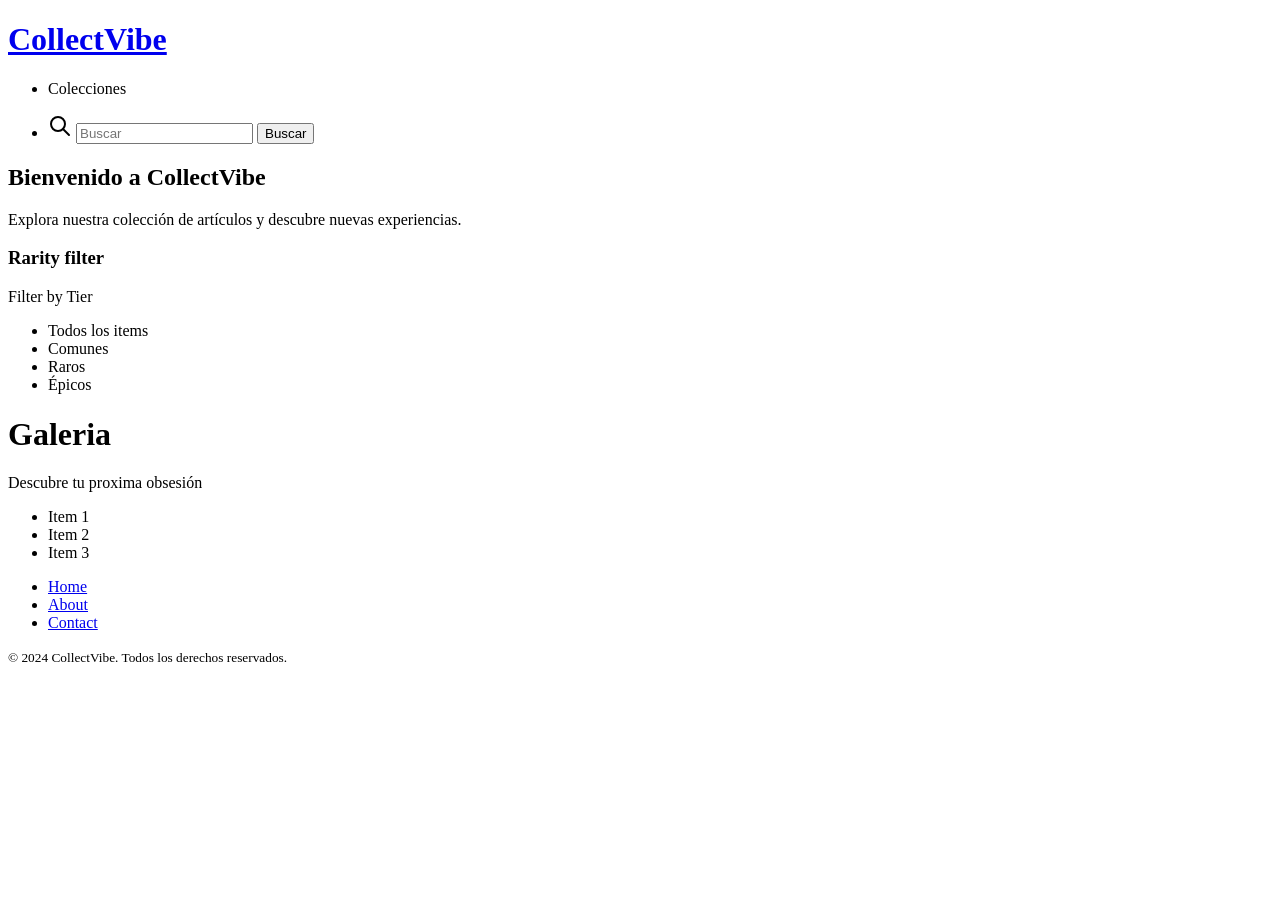
==== index.html @ fe27f1c3 "Creación html" ====
<!DOCTYPE html>
<html lang="es">
    <head>
        <meta charset="UTF-8" />
        <meta http-equiv="X-UA-Compatible" content="IE=edge" />
        <meta name="viewport" content="width=device-width, initial-scale=1.0" />
        <title>CollectVibe</title>

        <link rel="stylesheet" href="style.css" />
    </head>
    <body>
        <h1><a href="index.html">CollectVibe</a></h1>
        <nav>
            <ul>
                <li><p>Colecciones</p></li>
                <li>
                    <label for="search-input" aria-label="Buscar elementos">
                        <svg xmlns="http://www.w3.org/2000/svg" width="24" height="24" viewBox="0 0 24 24" fill="none" stroke="currentColor" stroke-width="2" stroke-linecap="round" stroke-linejoin="round" class="icon icon-tabler icons-tabler-outline icon-tabler-search"><path stroke="none" d="M0 0h24v24H0z" fill="none" /><path d="M3 10a7 7 0 1 0 14 0a7 7 0 1 0 -14 0" /><path d="M21 21l-6 -6" /></svg>
                    </label>
                    <input id="search-input" type="text" placeholder="Buscar" aria-label="Buscar" />
                    <button type="submit">Buscar</button>
                </li>
            </ul>
        </nav> 
        <div>
            <h2>Bienvenido a CollectVibe</h2>
            <p>Explora nuestra colección de artículos y descubre nuevas experiencias.</p>
        </div>
        <main>
            <section>
                <h3>Rarity filter</h3>
                <p>Filter by Tier</p>
                <ul>
                    <li>Todos los items</li>
                    <li>Comunes</li>
                    <li>Raros</li>
                    <li>Épicos</li>
                </ul>
            </section>
            <div>
                <h1>Galeria</h1>
                <p>Descubre tu proxima obsesión</p>
                <ul>
                    <li>Item 1</li>
                    <li>Item 2</li>
                    <li>Item 3</li>
                </ul>
            </div>
        </main>
        <footer>
            <nav>
                <ul>
                    <li><a href="index.html">Home</a></li>
                    <li><a href="about.html">About</a></li>
                    <li><a href="contact.html">Contact</a></li>
                </ul>
            </nav>
            <small>&copy; 2024 CollectVibe. Todos los derechos reservados.</small>
        </footer>
    </body>
</html>
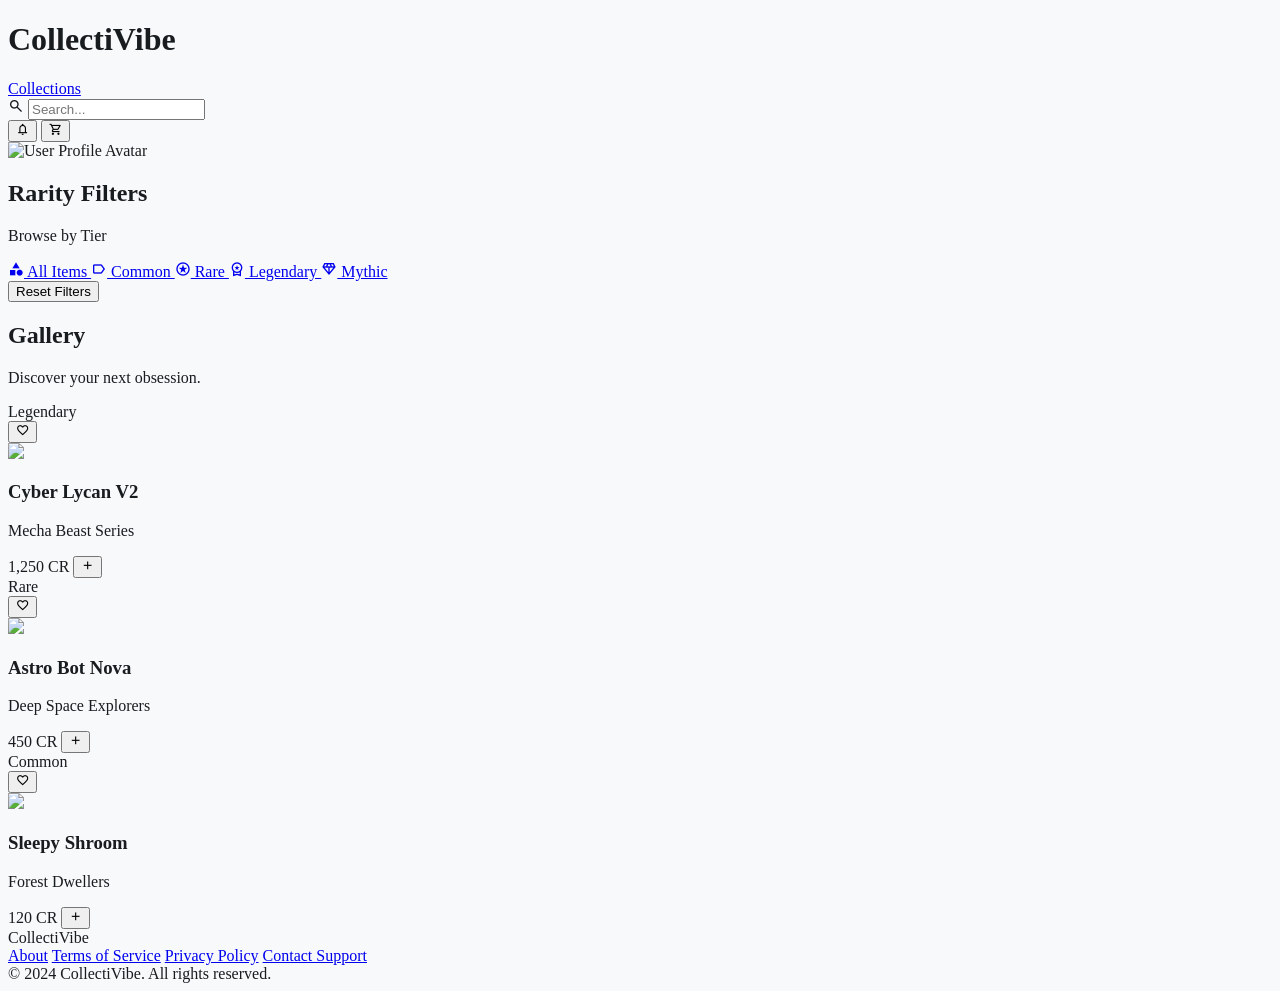
==== commit 3b1d9b91: "Añadir estilos css y tailwind" ====
--- a/index.html
+++ b/index.html
@@ -1,61 +1,321 @@
-<!DOCTYPE html>
-<html lang="es">
-    <head>
-        <meta charset="UTF-8" />
-        <meta http-equiv="X-UA-Compatible" content="IE=edge" />
-        <meta name="viewport" content="width=device-width, initial-scale=1.0" />
-        <title>CollectVibe</title>
+<!DOCTYPE html><html class="light" lang="en" style=""><head>
+<meta charset="utf-8">
+<meta content="width=device-width, initial-scale=1.0" name="viewport">
+<title>CollectiVibe - Gallery</title>
+<script src="https://cdn.tailwindcss.com?plugins=forms,container-queries"></script>
+<link href="https://fonts.googleapis.com/css2?family=Plus+Jakarta+Sans:wght@600;700;800&amp;family=Work+Sans:wght@400;500;600&amp;display=swap" rel="stylesheet">
+<link href="https://fonts.googleapis.com/css2?family=Material+Symbols+Outlined:wght,FILL@100..700,0..1&amp;display=swap" rel="stylesheet">
+<link href="style.css" rel="stylesheet">
+<script id="tailwind-config">
+        tailwind.config = {
+          darkMode: "class",
+          theme: {
+            extend: {
+              "colors": {
+                      "on-primary": "#ffffff",
+                      "on-secondary-container": "#fffbff",
+                      "outline": "#737686",
+                      "tertiary-fixed-dim": "#d0bcff",
+                      "background": "#f7f9fb",
+                      "surface-container-high": "#e6e8ea",
+                      "primary-fixed": "#dbe1ff",
+                      "on-primary-container": "#eeefff",
+                      "inverse-on-surface": "#eff1f3",
+                      "on-tertiary-container": "#f6edff",
+                      "surface-container-highest": "#e0e3e5",
+                      "surface-variant": "#e0e3e5",
+                      "tertiary-fixed": "#e9ddff",
+                      "on-surface-variant": "#434655",
+                      "on-tertiary": "#ffffff",
+                      "on-error": "#ffffff",
+                      "surface-container-lowest": "#ffffff",
+                      "surface": "#f7f9fb",
+                      "secondary": "#b90538",
+                      "on-secondary-fixed": "#40000d",
+                      "tertiary": "#632ecd",
+                      "on-tertiary-fixed-variant": "#5516be",
+                      "outline-variant": "#c3c6d7",
+                      "on-secondary-fixed-variant": "#92002a",
+                      "on-primary-fixed-variant": "#003ea8",
+                      "on-secondary": "#ffffff",
+                      "on-error-container": "#93000a",
+                      "secondary-fixed-dim": "#ffb2b7",
+                      "on-tertiary-fixed": "#23005c",
+                      "inverse-surface": "#2d3133",
+                      "error-container": "#ffdad6",
+                      "secondary-fixed": "#ffdadb",
+                      "on-primary-fixed": "#00174b",
+                      "inverse-primary": "#b4c5ff",
+                      "primary-container": "#2563eb",
+                      "surface-tint": "#0053db",
+                      "surface-bright": "#f7f9fb",
+                      "error": "#ba1a1a",
+                      "secondary-container": "#dc2c4f",
+                      "surface-container": "#eceef0",
+                      "primary-fixed-dim": "#b4c5ff",
+                      "on-background": "#191c1e",
+                      "primary": "#004ac6",
+                      "on-surface": "#191c1e",
+                      "surface-dim": "#d8dadc",
+                      "tertiary-container": "#7d4ce7",
+                      "surface-container-low": "#f2f4f6"
+              },
+              "borderRadius": {
+                      "DEFAULT": "0.25rem",
+                      "lg": "0.5rem",
+                      "xl": "0.75rem",
+                      "full": "9999px"
+              },
+              "spacing": {
+                      "md": "24px",
+                      "sm": "12px",
+                      "margin-desktop": "48px",
+                      "gutter": "20px",
+                      "base": "8px",
+                      "margin-mobile": "16px",
+                      "xs": "4px",
+                      "xl": "64px",
+                      "lg": "40px"
+              },
+              "fontFamily": {
+                      "label-sm": [
+                              "Work Sans"
+                      ],
+                      "headline-lg-mobile": [
+                              "Plus Jakarta Sans"
+                      ],
+                      "body-md": [
+                              "Work Sans"
+                      ],
+                      "headline-md": [
+                              "Plus Jakarta Sans"
+                      ],
+                      "display-lg": [
+                              "Plus Jakarta Sans"
+                      ],
+                      "label-bold": [
+                              "Work Sans"
+                      ],
+                      "body-lg": [
+                              "Work Sans"
+                      ],
+                      "headline-lg": [
+                              "Plus Jakarta Sans"
+                      ]
+              },
+              "fontSize": {
+                      "label-sm": [
+                              "12px",
+                              {
+                                      "lineHeight": "16px",
+                                      "fontWeight": "500"
+                              }
+                      ],
+                      "headline-lg-mobile": [
+                              "24px",
+                              {
+                                      "lineHeight": "32px",
+                                      "fontWeight": "700"
+                              }
+                      ],
+                      "body-md": [
+                              "16px",
+                              {
+                                      "lineHeight": "24px",
+                                      "fontWeight": "400"
+                              }
+                      ],
+                      "headline-md": [
+                              "20px",
+                              {
+                                      "lineHeight": "28px",
+                                      "fontWeight": "600"
+                              }
+                      ],
+                      "display-lg": [
+                              "48px",
+                              {
+                                      "lineHeight": "56px",
+                                      "letterSpacing": "-0.02em",
+                                      "fontWeight": "800"
+                              }
+                      ],
+                      "label-bold": [
+                              "14px",
+                              {
+                                      "lineHeight": "20px",
+                                      "letterSpacing": "0.05em",
+                                      "fontWeight": "600"
+                              }
+                      ],
+                      "body-lg": [
+                              "18px",
+                              {
+                                      "lineHeight": "28px",
+                                      "fontWeight": "400"
+                              }
+                      ],
+                      "headline-lg": [
+                              "32px",
+                              {
+                                      "lineHeight": "40px",
+                                      "letterSpacing": "-0.01em",
+                                      "fontWeight": "700"
+                              }
+                      ]
+              }
+      },
+          },
+        }
+      </script>
+</head>
+<body class="bg-background text-on-surface font-body-md min-h-screen flex flex-col">
+<!-- TopNavBar -->
+<header class="bg-surface dark:bg-inverse-surface w-full h-16 shadow-sm flex justify-between items-center px-margin-desktop border-b border-outline-variant/30 z-50 sticky top-0">
+<div class="flex items-center gap-xl">
+<h1 class="font-display-lg text-headline-lg-mobile md:text-display-lg font-extrabold text-primary dark:text-primary-fixed-dim">CollectiVibe</h1>
+<nav class="hidden md:flex gap-md items-center h-full pt-1">
+<a class="text-primary dark:text-primary-fixed-dim border-b-2 border-primary font-bold pb-1 font-body-md text-body-md" href="#">Collections</a>
 
-        <link rel="stylesheet" href="style.css" />
-    </head>
-    <body>
-        <h1><a href="index.html">CollectVibe</a></h1>
-        <nav>
-            <ul>
-                <li><p>Colecciones</p></li>
-                <li>
-                    <label for="search-input" aria-label="Buscar elementos">
-                        <svg xmlns="http://www.w3.org/2000/svg" width="24" height="24" viewBox="0 0 24 24" fill="none" stroke="currentColor" stroke-width="2" stroke-linecap="round" stroke-linejoin="round" class="icon icon-tabler icons-tabler-outline icon-tabler-search"><path stroke="none" d="M0 0h24v24H0z" fill="none" /><path d="M3 10a7 7 0 1 0 14 0a7 7 0 1 0 -14 0" /><path d="M21 21l-6 -6" /></svg>
-                    </label>
-                    <input id="search-input" type="text" placeholder="Buscar" aria-label="Buscar" />
-                    <button type="submit">Buscar</button>
-                </li>
-            </ul>
-        </nav> 
-        <div>
-            <h2>Bienvenido a CollectVibe</h2>
-            <p>Explora nuestra colección de artículos y descubre nuevas experiencias.</p>
-        </div>
-        <main>
-            <section>
-                <h3>Rarity filter</h3>
-                <p>Filter by Tier</p>
-                <ul>
-                    <li>Todos los items</li>
-                    <li>Comunes</li>
-                    <li>Raros</li>
-                    <li>Épicos</li>
-                </ul>
-            </section>
-            <div>
-                <h1>Galeria</h1>
-                <p>Descubre tu proxima obsesión</p>
-                <ul>
-                    <li>Item 1</li>
-                    <li>Item 2</li>
-                    <li>Item 3</li>
-                </ul>
-            </div>
-        </main>
-        <footer>
-            <nav>
-                <ul>
-                    <li><a href="index.html">Home</a></li>
-                    <li><a href="about.html">About</a></li>
-                    <li><a href="contact.html">Contact</a></li>
-                </ul>
-            </nav>
-            <small>&copy; 2024 CollectVibe. Todos los derechos reservados.</small>
-        </footer>
-    </body>
-</html>+</nav>
+</div>
+<div class="flex items-center gap-md">
+<div class="relative hidden md:block">
+<span class="material-symbols-outlined absolute left-3 top-1/2 -translate-y-1/2 text-outline">search</span>
+<input class="pl-10 pr-4 py-2 border border-outline-variant rounded-full bg-surface-container-lowest focus:border-primary focus:ring-1 focus:ring-primary focus:outline-none transition-all" placeholder="Search..." type="text">
+</div>
+<button class="text-on-surface-variant hover:text-primary transition-colors duration-200 Active: scale-95 transition-transform"><span class="material-symbols-outlined" data-icon="notifications">notifications</span></button>
+<button class="text-on-surface-variant hover:text-primary transition-colors duration-200 Active: scale-95 transition-transform"><span class="material-symbols-outlined" data-icon="shopping_cart">shopping_cart</span></button>
+<div class="w-8 h-8 rounded-full overflow-hidden border border-outline-variant">
+<img alt="User Profile Avatar" class="w-full h-full object-cover" data-alt="A small circular avatar placeholder image showing a stylized character portrait with bright electric blue highlights against a dark grey background." src="https://lh3.googleusercontent.com/aida-public/[base64]">
+</div>
+</div>
+</header>
+<div class="flex flex-1">
+<!-- SideNavBar -->
+<aside class="bg-surface-container-low dark:bg-surface-container-highest w-64 h-[calc(100vh-64px)] sticky top-16 hidden md:flex flex-col gap-base p-md border-r border-outline-variant/20 overflow-y-auto">
+<div class="mb-md">
+<h2 class="font-headline-md text-headline-md text-primary">Rarity Filters</h2>
+<p class="font-label-sm text-label-sm text-on-surface-variant mt-1">Browse by Tier</p>
+</div>
+<nav class="flex flex-col gap-2 flex-1">
+<a class="flex items-center gap-3 p-2 text-primary dark:text-primary-fixed-dim font-bold bg-primary-fixed/20 rounded-lg Active: scale-[0.98] transition-all font-label-bold text-label-bold" href="#">
+<span class="material-symbols-outlined filled-icon text-lg">category</span>
+                    All Items
+                </a>
+<a class="flex items-center gap-3 p-2 text-on-surface-variant dark:text-outline-variant hover:bg-surface-container-high dark:hover:bg-surface-variant rounded-lg transition-all font-label-bold text-label-bold" href="#">
+<span class="material-symbols-outlined text-lg">label</span>
+                    Common
+                </a>
+<a class="flex items-center gap-3 p-2 text-on-surface-variant dark:text-outline-variant hover:bg-surface-container-high dark:hover:bg-surface-variant rounded-lg transition-all font-label-bold text-label-bold" href="#">
+<span class="material-symbols-outlined text-lg">stars</span>
+                    Rare
+                </a>
+<a class="flex items-center gap-3 p-2 text-on-surface-variant dark:text-outline-variant hover:bg-surface-container-high dark:hover:bg-surface-variant rounded-lg transition-all font-label-bold text-label-bold" href="#">
+<span class="material-symbols-outlined text-lg">workspace_premium</span>
+                    Legendary
+                </a>
+<a class="flex items-center gap-3 p-2 text-on-surface-variant dark:text-outline-variant hover:bg-surface-container-high dark:hover:bg-surface-variant rounded-lg transition-all font-label-bold text-label-bold" href="#">
+<span class="material-symbols-outlined text-lg">diamond</span>
+                    Mythic
+                </a>
+</nav>
+<button class="mt-auto w-full py-2 border border-primary text-primary rounded-lg font-label-bold text-label-bold hover:bg-primary/5 transition-colors">Reset Filters</button>
+</aside>
+<!-- Main Content Canvas -->
+<main class="flex-1 p-margin-mobile md:p-margin-desktop bg-surface">
+<div class="mb-lg flex justify-between items-end">
+<div>
+<h2 class="font-display-lg text-headline-lg-mobile md:text-headline-lg font-bold text-on-surface">Gallery</h2>
+<p class="font-body-md text-body-md text-on-surface-variant mt-2">Discover your next obsession.</p>
+</div>
+</div>
+<!-- Bento Grid Gallery -->
+<div class="grid grid-cols-1 sm:grid-cols-2 lg:grid-cols-3 gap-gutter">
+<!-- Card 1 (Legendary) -->
+<div class="bg-surface-container-lowest border border-surface-container-high rounded-xl overflow-hidden shadow-[0_4px_12px_rgba(15,23,42,0.05)] hover:shadow-[0_12px_24px_rgba(15,23,42,0.1)] hover:border-primary/50 transition-all duration-300 group relative flex flex-col">
+<div class="absolute top-4 left-4 z-10 bg-secondary px-3 py-1 rounded-full shadow-sm">
+<span class="font-label-bold text-label-sm text-on-secondary uppercase tracking-wider">Legendary</span>
+</div>
+<div class="absolute top-4 right-4 z-10 flex gap-2">
+<button class="w-8 h-8 rounded-full bg-surface/80 backdrop-blur-sm flex items-center justify-center text-outline hover:text-secondary transition-colors" onclick="this.querySelector('span').classList.toggle('filled-icon'); this.classList.toggle('text-secondary')">
+<span class="material-symbols-outlined text-[20px]">favorite</span>
+</button>
+</div>
+<div class="h-64 bg-gradient-to-br from-surface-container to-surface-container-lowest p-6 flex items-center justify-center relative overflow-hidden group-hover:bg-secondary/5 transition-colors duration-500">
+<img class="w-full h-full object-contain group-hover:scale-105 transition-transform duration-500" data-alt="A highly detailed 3D render of a futuristic mechanical wolf action figure. It features gleaming silver armor with glowing red accents along its spine. The lighting is cinematic, showcasing a premium, high-energy modern aesthetic." src="https://lh3.googleusercontent.com/aida-public/[base64]">
+</div>
+<div class="p-4 flex flex-col flex-1 border-t border-surface-container">
+<h3 class="font-headline-md text-headline-md font-semibold text-on-surface mb-1">Cyber Lycan V2</h3>
+<p class="font-body-md text-sm text-on-surface-variant mb-4">Mecha Beast Series</p>
+<div class="mt-auto flex justify-between items-center">
+<span class="font-label-bold text-lg text-on-surface font-bold">1,250 CR</span>
+<button class="w-10 h-10 rounded-full bg-primary hover:bg-surface-tint text-on-primary flex items-center justify-center shadow-md hover:scale-95 transition-all">
+<span class="material-symbols-outlined">add</span>
+</button>
+</div>
+</div>
+</div>
+<!-- Card 2 (Rare) -->
+<div class="bg-surface-container-lowest border border-surface-container-high rounded-xl overflow-hidden shadow-[0_4px_12px_rgba(15,23,42,0.05)] hover:shadow-[0_12px_24px_rgba(15,23,42,0.1)] hover:border-primary/50 transition-all duration-300 group relative flex flex-col">
+<div class="absolute top-4 left-4 z-10 bg-primary px-3 py-1 rounded-full shadow-sm">
+<span class="font-label-bold text-label-sm text-on-primary uppercase tracking-wider">Rare</span>
+</div>
+<div class="absolute top-4 right-4 z-10 flex gap-2">
+<button class="w-8 h-8 rounded-full bg-surface/80 backdrop-blur-sm flex items-center justify-center text-outline hover:text-secondary transition-colors" onclick="this.querySelector('span').classList.toggle('filled-icon'); this.classList.toggle('text-secondary')">
+<span class="material-symbols-outlined text-[20px]">favorite</span>
+</button>
+</div>
+<div class="h-64 bg-gradient-to-br from-surface-container to-surface-container-lowest p-6 flex items-center justify-center relative overflow-hidden group-hover:bg-primary/5 transition-colors duration-500">
+<img class="w-full h-full object-contain group-hover:scale-105 transition-transform duration-500" data-alt="A stylized miniature robot toy resembling an astronaut. It has a glossy white spacesuit with electric blue visors and decals. The background is a soft gray studio setup, highlighting its vibrant modern gallery vibe." src="https://lh3.googleusercontent.com/aida-public/[base64]">
+</div>
+<div class="p-4 flex flex-col flex-1 border-t border-surface-container">
+<h3 class="font-headline-md text-headline-md font-semibold text-on-surface mb-1">Astro Bot Nova</h3>
+<p class="font-body-md text-sm text-on-surface-variant mb-4">Deep Space Explorers</p>
+<div class="mt-auto flex justify-between items-center">
+<span class="font-label-bold text-lg text-on-surface font-bold">450 CR</span>
+<button class="w-10 h-10 rounded-full bg-primary hover:bg-surface-tint text-on-primary flex items-center justify-center shadow-md hover:scale-95 transition-all">
+<span class="material-symbols-outlined">add</span>
+</button>
+</div>
+</div>
+</div>
+<!-- Card 3 (Common) -->
+<div class="bg-surface-container-lowest border border-surface-container-high rounded-xl overflow-hidden shadow-[0_4px_12px_rgba(15,23,42,0.05)] hover:shadow-[0_12px_24px_rgba(15,23,42,0.1)] hover:border-primary/50 transition-all duration-300 group relative flex flex-col">
+<div class="absolute top-4 left-4 z-10 bg-outline px-3 py-1 rounded-full shadow-sm">
+<span class="font-label-bold text-label-sm text-white uppercase tracking-wider">Common</span>
+</div>
+<div class="absolute top-4 right-4 z-10 flex gap-2">
+<button class="w-8 h-8 rounded-full bg-surface/80 backdrop-blur-sm flex items-center justify-center text-outline hover:text-secondary transition-colors" onclick="this.querySelector('span').classList.toggle('filled-icon'); this.classList.toggle('text-secondary')">
+<span class="material-symbols-outlined text-[20px]">favorite</span>
+</button>
+</div>
+<div class="h-64 bg-gradient-to-br from-surface-container to-surface-container-lowest p-6 flex items-center justify-center relative overflow-hidden transition-colors duration-500">
+<img class="w-full h-full object-contain group-hover:scale-105 transition-transform duration-500" data-alt="A small, cute vinyl figure of a mushroom creature with sleepy eyes. It features earthy tones like beige and soft brown, contrasting with the high-energy electric blue interface accents typical of the site." src="https://lh3.googleusercontent.com/aida-public/[base64]">
+</div>
+<div class="p-4 flex flex-col flex-1 border-t border-surface-container">
+<h3 class="font-headline-md text-headline-md font-semibold text-on-surface mb-1">Sleepy Shroom</h3>
+<p class="font-body-md text-sm text-on-surface-variant mb-4">Forest Dwellers</p>
+<div class="mt-auto flex justify-between items-center">
+<span class="font-label-bold text-lg text-on-surface font-bold">120 CR</span>
+<button class="w-10 h-10 rounded-full bg-primary hover:bg-surface-tint text-on-primary flex items-center justify-center shadow-md hover:scale-95 transition-all">
+<span class="material-symbols-outlined">add</span>
+</button>
+</div>
+</div>
+</div>
+</div>
+</main>
+</div>
+<!-- Footer -->
+<footer class="bg-surface-container-highest dark:bg-inverse-surface w-full py-lg px-margin-desktop border-t border-outline-variant/20 flex flex-col md:flex-row justify-between items-center gap-md mt-auto">
+<div class="font-headline-md text-headline-md font-bold text-on-surface dark:text-on-surface-variant">CollectiVibe</div>
+<nav class="flex flex-wrap gap-md justify-center">
+<a class="text-on-surface-variant dark:text-outline-variant font-label-sm text-label-sm hover:text-primary dark:hover:text-primary-fixed-dim underline transition-all" href="#">About</a>
+<a class="text-on-surface-variant dark:text-outline-variant font-label-sm text-label-sm hover:text-primary dark:hover:text-primary-fixed-dim underline transition-all" href="#">Terms of Service</a>
+<a class="text-on-surface-variant dark:text-outline-variant font-label-sm text-label-sm hover:text-primary dark:hover:text-primary-fixed-dim underline transition-all" href="#">Privacy Policy</a>
+<a class="text-on-surface-variant dark:text-outline-variant font-label-sm text-label-sm hover:text-primary dark:hover:text-primary-fixed-dim underline transition-all" href="#">Contact Support</a>
+</nav>
+<div class="font-label-sm text-label-sm text-on-surface-variant dark:text-outline-variant">© 2024 CollectiVibe. All rights reserved.</div>
+</footer>
+</body></html>
--- a/style.css
+++ b/style.css
@@ -0,0 +1,75 @@
+:root {
+  --bg-page: #f7f9fb;
+  --bg-surface: #f7f9fb;
+  --surface-low: #f2f4f6;
+  --surface-card: #ffffff;
+  --surface-muted: #eceef0;
+  --text-primary: #191c1e;
+  --text-secondary: #434655;
+  --border-soft: rgba(115, 118, 134, 0.3);
+  --primary: #004ac6;
+  --primary-soft: rgba(0, 74, 198, 0.08);
+  --secondary: #b90538;
+  --shadow-soft: 0 4px 12px rgba(15, 23, 42, 0.05);
+  --shadow-hover: 0 12px 24px rgba(15, 23, 42, 0.1);
+  color-scheme: light;
+}
+
+/* Base reset and consistency */
+* {
+  box-sizing: border-box;
+}
+
+html {
+  scroll-behavior: smooth;
+}
+
+body {
+  background: var(--bg-page);
+  color: var(--text-primary);
+  -webkit-font-smoothing: antialiased;
+  -moz-osx-font-smoothing: grayscale;
+  text-rendering: optimizeLegibility;
+}
+
+button,
+a,
+input {
+  -webkit-tap-highlight-color: transparent;
+}
+
+/* Icon styling */
+.material-symbols-outlined {
+  font-variation-settings:
+    "FILL" 0,
+    "wght" 400,
+    "GRAD" 0,
+    "opsz" 24;
+  font-size: inherit;
+  line-height: 1;
+}
+
+.filled-icon {
+  font-variation-settings: "FILL" 1, "wght" 400, "GRAD" 0, "opsz" 24;
+}
+
+/* Reusable UI polish */
+.card-shell {
+  box-shadow: var(--shadow-soft);
+}
+
+.card-shell:hover {
+  box-shadow: var(--shadow-hover);
+}
+
+.action-button {
+  transition: all 0.2s ease;
+}
+
+.action-button:hover {
+  transform: translateY(-1px);
+}
+
+.soft-divider {
+  border-color: var(--border-soft);
+}
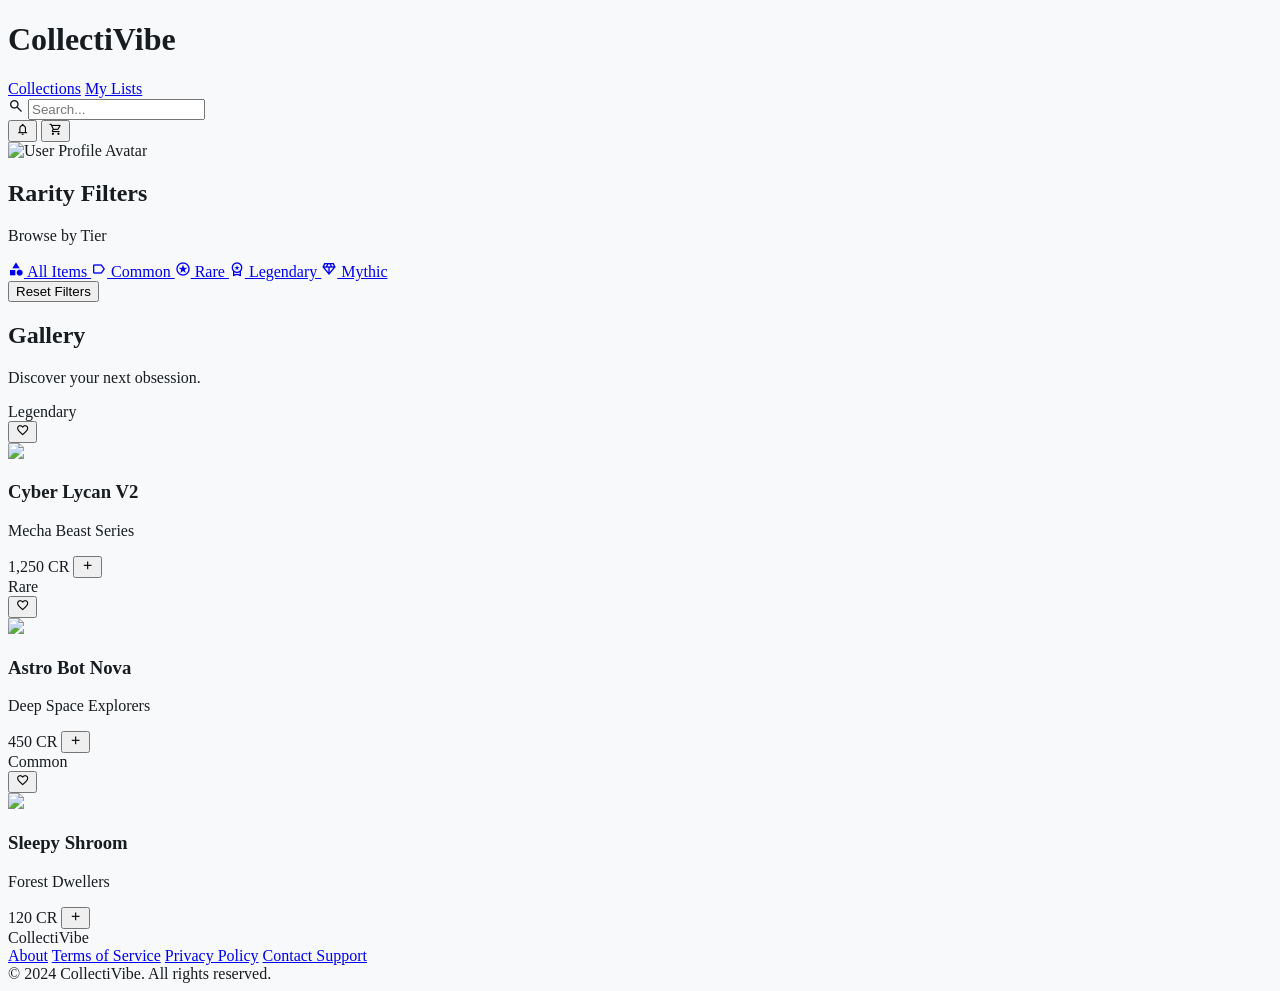
==== commit 091559e2: "Creación pagina myLists" ====
--- a/index.html
+++ b/index.html
@@ -175,7 +175,8 @@
 <div class="flex items-center gap-xl">
 <h1 class="font-display-lg text-headline-lg-mobile md:text-display-lg font-extrabold text-primary dark:text-primary-fixed-dim">CollectiVibe</h1>
 <nav class="hidden md:flex gap-md items-center h-full pt-1">
-<a class="text-primary dark:text-primary-fixed-dim border-b-2 border-primary font-bold pb-1 font-body-md text-body-md" href="#">Collections</a>
+<a aria-current="page" class="text-primary dark:text-primary-fixed-dim border-b-2 border-primary font-bold pb-1 font-body-md text-body-md" href="index.html">Collections</a>
+<a class="text-on-surface-variant hover:text-primary transition-colors duration-200 font-body-md text-body-md" href="myLists.html">My Lists</a>
 
 </nav>
 </div>
